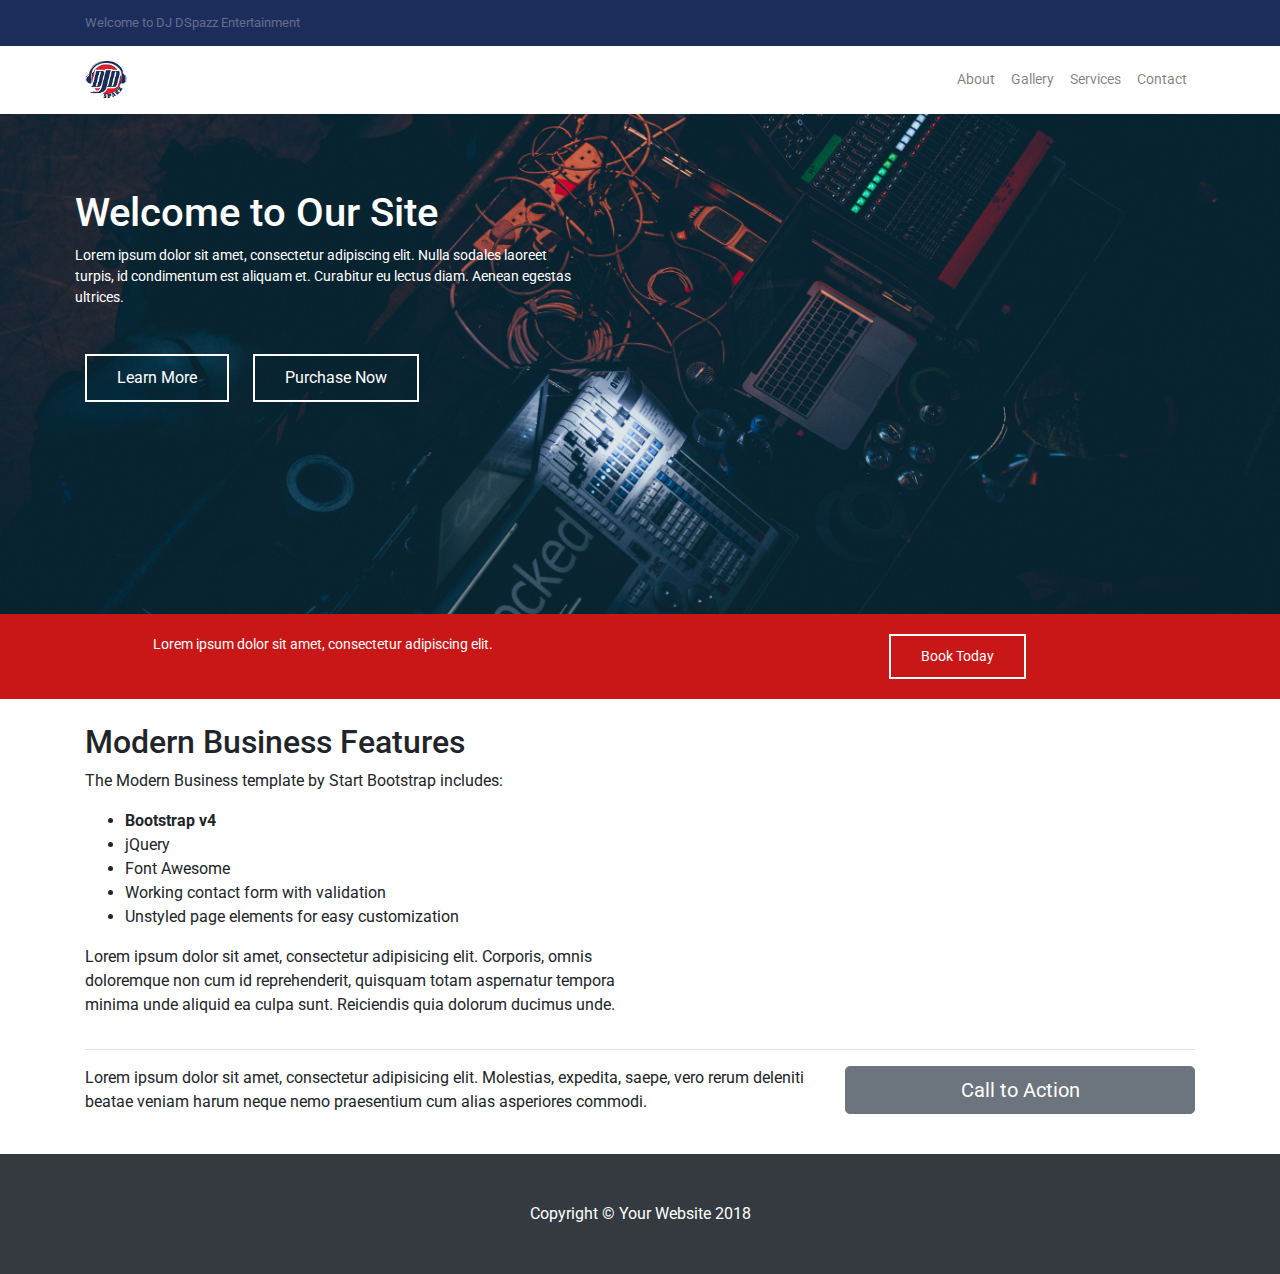
==== index.html @ cacabe60 "initial commit" ====
<!DOCTYPE html>
<html lang="en">

  <head>

    <meta charset="utf-8">
    <meta name="viewport" content="width=device-width, initial-scale=1, shrink-to-fit=no">
    <meta name="description" content=""> 
    <meta name="author" content="">

    <title>DJ DSpazz</title>

    <!-- Bootstrap core CSS -->
    <link href="vendor/bootstrap/css/bootstrap.min.css" rel="stylesheet">

    <!-- Custom styles for this template -->
    <link href="./css/modern-business.css" rel="stylesheet">
    <link rel="stylesheet" href="https://use.fontawesome.com/releases/v5.2.0/css/all.css" integrity="sha384-hWVjflwFxL6sNzntih27bfxkr27PmbbK/iSvJ+a4+0owXq79v+lsFkW54bOGbiDQ" crossorigin="anonymous">

      <!-- Custom font for this template -->

    <link href="https://fonts.googleapis.com/css?family=Roboto" rel="stylesheet">

  </head>

  <body>
    <!-- Upper Navbar -->
    <div class="navbar  navbar-expand-lg nav-bar-blue">
        <div class="container">
          <a class="navbar-brand upper-nav" href="index.html">Welcome to DJ DSpazz Entertainment </a>
          <button class="navbar-toggler navbar-toggler-right" type="button" data-toggle="collapse" data-target="#navbarResponsive" aria-controls="navbarResponsive" aria-expanded="false" aria-label="Toggle navigation">
            <span class="navbar-toggler-icon"></span>
          </button>
          <div class="upper-nav collapse navbar-collapse" id="navbarResponsive">
            <ul class="navbar-nav ml-auto">
              <li class="nav-item">
                <a class="nav-link" href="about.html"><i class="fab fa-facebook-square"></i></a>
              </li>
              <li class="nav-item">
                  <a class="nav-link" href="services.html"><i class="fab fa-instagram"></i></a>
                </li>
              <li class="nav-item">
                <a class="nav-link" href="services.html"><i class="fas fa-envelope"></i></a>
              </li>
            </ul>
          </div>
        </div>
      </div>


    <!-- Navigation -->
    <div class="navbar  navbar-expand-lg navbar-light">
      <div class="container">
        <a class="navbar-brand" href="index.html">
          <img src="./images/logo.jpg" alt="logo" height="42" width="42"></a>
        <button class="navbar-toggler navbar-toggler-right" type="button" data-toggle="collapse" data-target="#navbarResponsive" aria-controls="navbarResponsive" aria-expanded="false" aria-label="Toggle navigation">
          <span class="navbar-toggler-icon"></span>
        </button>
        <div class="collapse navbar-collapse" id="navbarResponsive">
          <ul class="navbar-nav ml-auto">
            <li class="nav-item">
              <a class="nav-link" href="about.html">About</a>
            </li>
            <li class="nav-item">
                <a class="nav-link" href="services.html">Gallery</a>
              </li>
            <li class="nav-item">
              <a class="nav-link" href="services.html">Services</a>
            </li>
            <li class="nav-item">
              <a class="nav-link" href="contact.html">Contact</a>
            </li>
          </ul>
        </div>
      </div>
    </div>

    <header>
      <div class="splash-content">
        <div>
          <h1>Welcome to Our Site</h1>
          <p>Lorem ipsum dolor sit amet, consectetur adipiscing elit. Nulla sodales laoreet turpis,
             id condimentum est aliquam et. Curabitur eu lectus diam. Aenean egestas ultrices.</p>
          <div class="button-container">
            <button>Learn More</button>
            <button>Purchase Now</button>
          </div>   
        </div>
        
      </div>
    </header>
    <!-- Body Header -->
    <div class="bottom-header">
      <div class="row">
        <div class="col">Lorem ipsum dolor sit amet, consectetur adipiscing elit.</div>
        <div class="col"><button class="border-button">Book Today</button></div>

      </div class="row">
    </div>


    <!-- Page Content -->
    <div class="container">
    </br>
      <!-- Features Section -->
      <div class="row">
        <div class="col-lg-6">
          <h2>Modern Business Features</h2>
          <p>The Modern Business template by Start Bootstrap includes:</p>
          <ul>
            <li>
              <strong>Bootstrap v4</strong>
            </li>
            <li>jQuery</li>
            <li>Font Awesome</li>
            <li>Working contact form with validation</li>
            <li>Unstyled page elements for easy customization</li>
          </ul>
          <p>Lorem ipsum dolor sit amet, consectetur adipisicing elit. Corporis, omnis doloremque non cum id reprehenderit, quisquam totam aspernatur tempora minima unde aliquid ea culpa sunt. Reiciendis quia dolorum ducimus unde.</p>
        </div>
        <div class="col-lg-6">
          <img class="img-fluid rounded" src="http://placehold.it/700x450" alt="">
        </div>
      </div>
      <!-- /.row -->

      <hr>

      <!-- Call to Action Section -->
      <div class="row mb-4">
        <div class="col-md-8">
          <p>Lorem ipsum dolor sit amet, consectetur adipisicing elit. Molestias, expedita, saepe, vero rerum deleniti beatae veniam harum neque nemo praesentium cum alias asperiores commodi.</p>
        </div>
        <div class="col-md-4">
          <a class="btn btn-lg btn-secondary btn-block" href="#">Call to Action</a>
        </div>
      </div>

    </div>
    <!-- /.container -->

    <!-- Footer -->
    <footer class="py-5 bg-dark">
      <div class="container">
        <p class="m-0 text-center text-white">Copyright &copy; Your Website 2018</p>
      </div>
      <!-- /.container -->
    </footer>

    <!-- Bootstrap core JavaScript -->
    <script src="vendor/jquery/jquery.min.js"></script>
    <script src="vendor/bootstrap/js/bootstrap.bundle.min.js"></script>

  </body>

</html>
---- css/modern-business.css ----
/*!
 * Start Bootstrap - Modern Business (https://startbootstrap.com/template-overviews/modern-business)
 * Copyright 2013-2017 Start Bootstrap
 * Licensed under MIT (https://github.com/BlackrockDigital/startbootstrap-logomodern-business-nav/blob/master/LICENSE)
 */


@media (min-width: 992px) {
  body {
  }
}

.carousel-item {
  height: 65vh;
  min-height: 300px;
  background: no-repeat center center scroll;
  -webkit-background-size: cover;
  -moz-background-size: cover;
  -o-background-size: cover;
  background-size: cover;
}

.portfolio-item {
  margin-bottom: 30px;
}

.nav-bar-blue{
  background: #1C2D5B;
}
body {
  font-family: 'Roboto', sans-serif;
}

.nav-item{
  font-size:14px;
}

.nav-link{

  font-weight:normal;
}


.upper-nav{

  font-size:13px;
  color:#626e8e

}

.upper-nav i{
  color:white;
}

.bottom-header{
  background-color: #C91616;
  color:white;
  padding:20px;
  text-align: center;
  font-size:14px;
}

.header-image{
  height:500px;
  width:500px;
}

.border-button {
  padding: 10px 30px;
  text-align: center;
  text-decoration: none;
  display: inline-block;
  font-size: 14px;
  margin: auto 0px;
  cursor: pointer;
  background-color:#C91616;
  color:white;
  border: 2px solid white;
}

.splash-content{
  padding:75px;
  height:500px;
  background-image: url("../images/splash.jpg");
  background-repeat: no-repeat;
  background-position: center; 
  background-size:100% ;
  color:white;
}

.splash-content p{
  max-width: 500px;
  font-size:14px
}

.splash-content button{
  background-color: Transparent;
  background-repeat:no-repeat;
  border: white;
  color:white;
  border: 2px solid white;
  padding:10px 30px;
  margin: 10px;
 
}

.button-container{
 padding-top:20px;
}
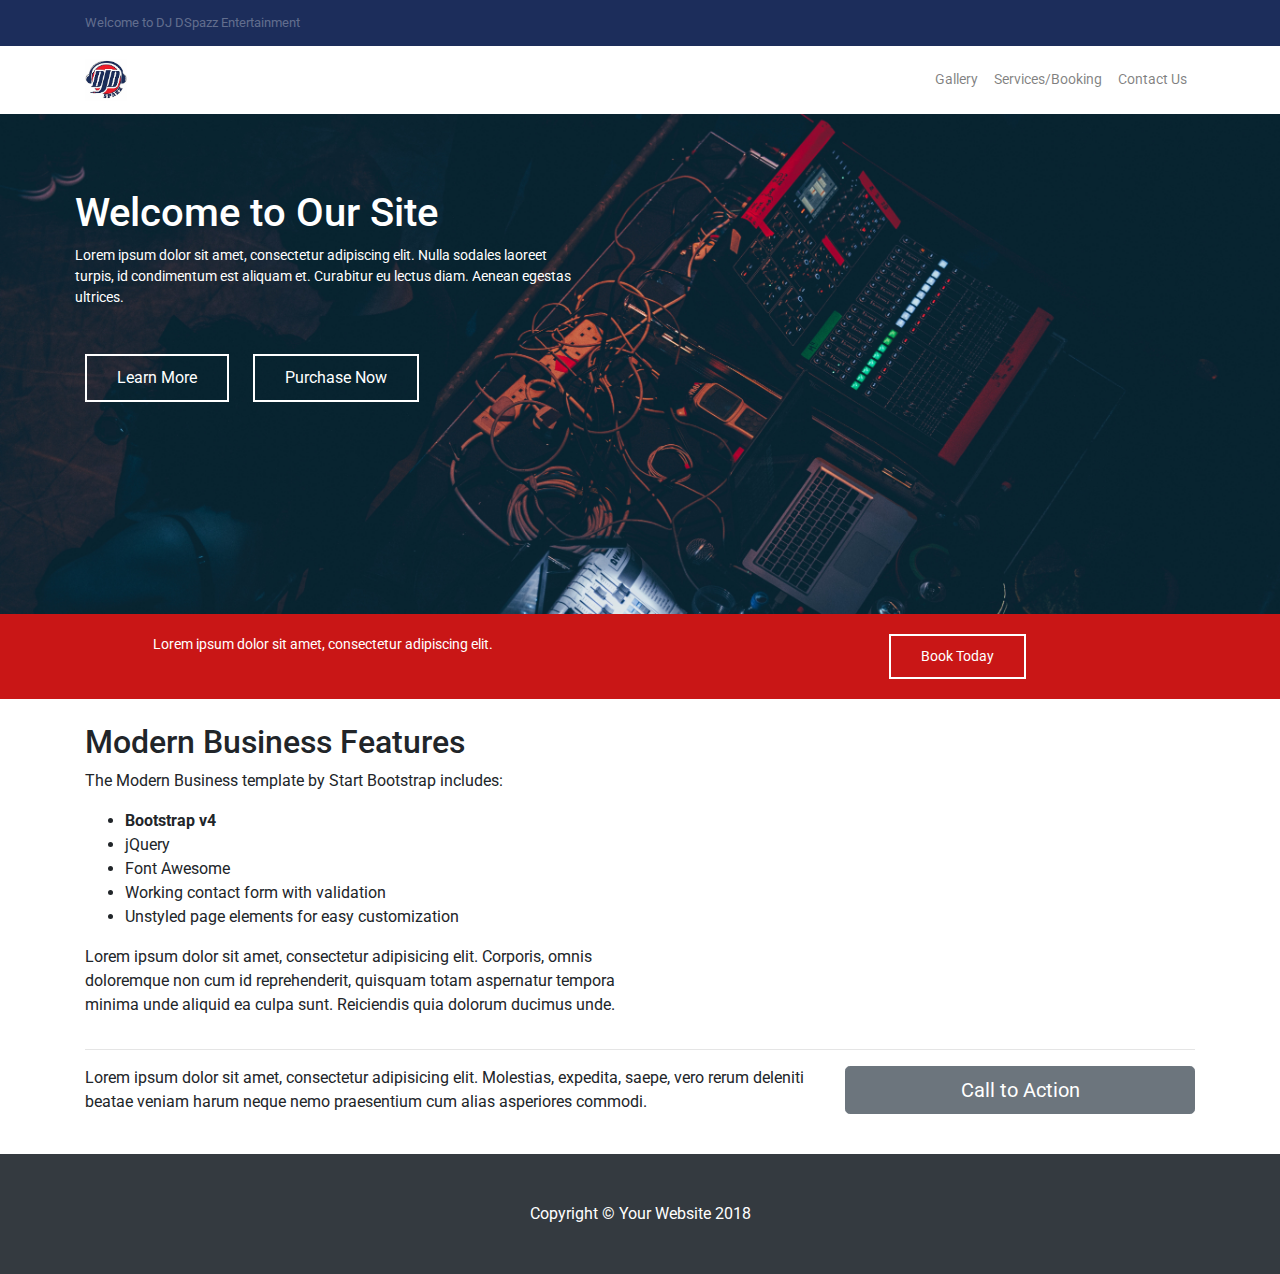
==== commit 8c8882a1: "major changes" ====
--- a/index.html
+++ b/index.html
@@ -24,56 +24,53 @@
   </head>
 
   <body>
-    <!-- Upper Navbar -->
-    <div class="navbar  navbar-expand-lg nav-bar-blue">
-        <div class="container">
-          <a class="navbar-brand upper-nav" href="index.html">Welcome to DJ DSpazz Entertainment </a>
-          <button class="navbar-toggler navbar-toggler-right" type="button" data-toggle="collapse" data-target="#navbarResponsive" aria-controls="navbarResponsive" aria-expanded="false" aria-label="Toggle navigation">
-            <span class="navbar-toggler-icon"></span>
-          </button>
-          <div class="upper-nav collapse navbar-collapse" id="navbarResponsive">
-            <ul class="navbar-nav ml-auto">
-              <li class="nav-item">
-                <a class="nav-link" href="about.html"><i class="fab fa-facebook-square"></i></a>
-              </li>
-              <li class="nav-item">
-                  <a class="nav-link" href="services.html"><i class="fab fa-instagram"></i></a>
-                </li>
-              <li class="nav-item">
-                <a class="nav-link" href="services.html"><i class="fas fa-envelope"></i></a>
-              </li>
-            </ul>
-          </div>
-        </div>
+   <!-- Upper Navbar -->
+<div class="navbar  navbar-expand-lg nav-bar-blue">
+    <div class="container">
+      <a class="navbar-brand upper-nav" href="index.html">Welcome to DJ DSpazz Entertainment </a>
+      <button class="navbar-toggler navbar-toggler-right" type="button" data-toggle="collapse" data-target="#navbarResponsive" aria-controls="navbarResponsive" aria-expanded="false" aria-label="Toggle navigation">
+        <span class="navbar-toggler-icon"></span>
+      </button>
+      <div class="upper-nav collapse navbar-collapse" id="navbarResponsive">
+        <ul class="navbar-nav ml-auto">
+          <li class="nav-item">
+            <a class="nav-link" href="https://www.facebook.com/DJ-DSpazz-190677148388351/" target="_blank"><i class="fab fa-facebook-square"></i></a>
+          </li>
+          <li class="nav-item">
+              <a class="nav-link" href="https://twitter.com/djdspazz" target="_blank"><i class="fab fa-twitter"></i></a>
+            </li>
+          <li class="nav-item">
+            <a class="nav-link" href="services.html"><i class="fas fa-envelope"></i></a>
+          </li>
+        </ul>
       </div>
+    </div>
+  </div>
 
 
-    <!-- Navigation -->
-    <div class="navbar  navbar-expand-lg navbar-light">
-      <div class="container">
-        <a class="navbar-brand" href="index.html">
-          <img src="./images/logo.jpg" alt="logo" height="42" width="42"></a>
-        <button class="navbar-toggler navbar-toggler-right" type="button" data-toggle="collapse" data-target="#navbarResponsive" aria-controls="navbarResponsive" aria-expanded="false" aria-label="Toggle navigation">
-          <span class="navbar-toggler-icon"></span>
-        </button>
-        <div class="collapse navbar-collapse" id="navbarResponsive">
-          <ul class="navbar-nav ml-auto">
-            <li class="nav-item">
-              <a class="nav-link" href="about.html">About</a>
-            </li>
-            <li class="nav-item">
-                <a class="nav-link" href="services.html">Gallery</a>
-              </li>
-            <li class="nav-item">
-              <a class="nav-link" href="services.html">Services</a>
-            </li>
-            <li class="nav-item">
-              <a class="nav-link" href="contact.html">Contact</a>
-            </li>
-          </ul>
-        </div>
-      </div>
+<!-- Navigation -->
+<div class="navbar  navbar-expand-lg navbar-light">
+  <div class="container">
+    <a class="navbar-brand" href="index.html">
+      <img src="./images/logo.jpg" alt="logo" height="42" width="42"></a>
+    <button class="navbar-toggler navbar-toggler-right" type="button" data-toggle="collapse" data-target="#navbarResponsive" aria-controls="navbarResponsive" aria-expanded="false" aria-label="Toggle navigation">
+      <span class="navbar-toggler-icon"></span>
+    </button>
+    <div class="collapse navbar-collapse" id="navbarResponsive">
+      <ul class="navbar-nav ml-auto">
+        <li class="nav-item">
+            <a class="nav-link" href="gallery.html">Gallery</a>
+          </li>
+        <li class="nav-item">
+          <a class="nav-link" href="services.html">Services/Booking</a>
+        </li>
+        <li class="nav-item">
+          <a class="nav-link" href="contact.html">Contact Us</a>
+        </li>
+      </ul>
     </div>
+  </div>
+</div>
 
     <header>
       <div class="splash-content">
--- a/css/modern-business.css
+++ b/css/modern-business.css
@@ -4,11 +4,6 @@
  * Licensed under MIT (https://github.com/BlackrockDigital/startbootstrap-logomodern-business-nav/blob/master/LICENSE)
  */
 
-
-@media (min-width: 992px) {
-  body {
-  }
-}
 
 .carousel-item {
   height: 65vh;
@@ -83,7 +78,6 @@
   height:500px;
   background-image: url("../images/splash.jpg");
   background-repeat: no-repeat;
-  background-position: center; 
   background-size:100% ;
   color:white;
 }
@@ -92,6 +86,7 @@
   max-width: 500px;
   font-size:14px
 }
+
 
 .splash-content button{
   background-color: Transparent;
@@ -106,4 +101,106 @@
 
 .button-container{
  padding-top:20px;
+}
+.booking-container{
+  height:400px;
+  padding: 30px;
+  background-image: url("../images/slider2.jpg");
+  background-repeat: no-repeat;
+  background-size:100%;
+  color:white;
+}
+
+.booking-content{
+  background-color:white !important;
+  border-radius: 5px;
+  margin-left:100px;
+  width: 50%;
+  margin: auto;
+}
+
+.booking-container p{
+  max-width: 500px;
+  font-size:14px;
+  text-align: center;
+  margin: auto;
+}
+
+.booking-content h1{
+  padding:20px;
+  text-align: center;
+}
+
+.booking-content h3{
+  font-size:14px;
+  padding:0px 10px 10px 10px;
+  
+}
+
+.gallery-subheader{
+  background-color: #C91616;
+  color:white;
+  padding:30px 45px;
+  margin: 0px 50px;
+  border-radius: 5px;
+}
+
+.gallery-subheader p{
+ font-size:14px;
+}
+/* gallery style*/
+
+.gallery-container h1 {
+  
+  margin-top: 70px;
+  font-family: 'Droid Sans', sans-serif;
+  font-weight: bold;
+}
+
+.gallery-container p.page-description {
+  text-align: center;
+  max-width: 800px;
+  margin: 25px auto;
+  color: #888;
+  font-size: 18px;
+}
+
+.tz-gallery {
+  padding: 40px;
+}
+
+.tz-gallery .lightbox img {
+  width: 100%;
+  margin-bottom: 30px;
+  transition: 0.2s ease-in-out;
+  box-shadow: 0 2px 3px rgba(0,0,0,0.2);
+}
+
+
+.tz-gallery .lightbox img:hover {
+  transform: scale(1.05);
+  box-shadow: 0 8px 15px rgba(0,0,0,0.3);
+}
+
+.tz-gallery img {
+  border-radius: 0px;
+}
+
+.baguetteBox-button {
+  background-color: transparent !important;
+}
+
+.gallery-img{
+  margin: 0px 45px;
+  max-width: 850px;
+
+}
+@media(max-width: 768px) {
+  body {
+      padding: 0;
+  }
+
+  .container.gallery-container {
+      border-radius: 0;
+  }
 }